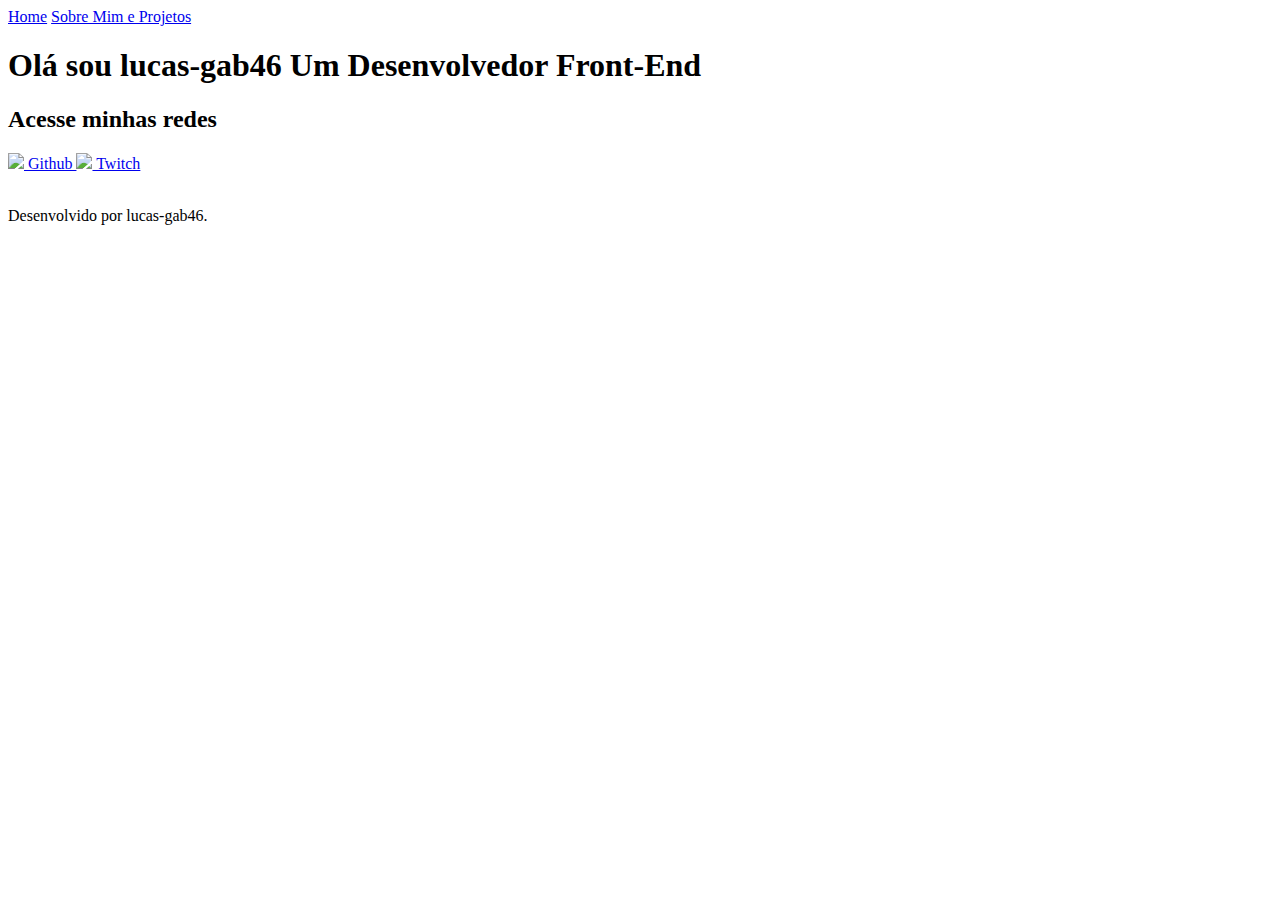
==== index.html @ cec13914 "Add files via upload" ====
<!DOCTYPE html>
<html lang="pt-br">

<head>
    <meta charset="UTF-8">
    <meta http-equiv="X-UA-Compatible" content="IE=edge">
    <meta name="viewport" content="width=device-width, initial-scale=1.0">
    <title> Meu Portifolio</title>
    <link rel="stylesheet" href="./styles/style.css">
</head>

<body>
    <header class="cabecalho">
        <nav class="cabecalho__menu">
            <a class="cabecalho__menu__link" href="index.html">Home</a>
            <a class="cabecalho__menu__link" href="about.html">Sobre Mim e Projetos</a>
        </nav>
    </header>
    <main class="apresentacao">
        <section class="apresentacao__conteudo">
            <h1 class="apresentacao__conteudo__titulo">Olá sou lucas-gab46 Um <strong 
            class="titulo-destaque">Desenvolvedor Front-End
            </strong></h1>
            <p class="apresentacao__conteudo__texto"></p>
            <div class="apresentacao__links">
                <h2 class="apresentacao__links__subtitulo">Acesse minhas redes</h2>
                <a class="apresentacao__links__navegacao" href="https://github.com/lucas-gab46"target="_blank">
                    <img src="assets\github.png">
                    Github
                </a>
                
                </a>
                <a class="apresentacao__links__navegacao" href="https://www.twitch.tv/rukasu46x"target="_blank">
                    <img src="assets\twitch.png">
                    Twitch
                </a>
                
                </a>
            </div>
        </section>
        <img class="apresentacao__imagem" src="assets\imagem github.PNG" alt="">
    </main>
    <footer class="rodape">
        <p>Desenvolvido por lucas-gab46.</p>
    </footer>
</body>

</html>
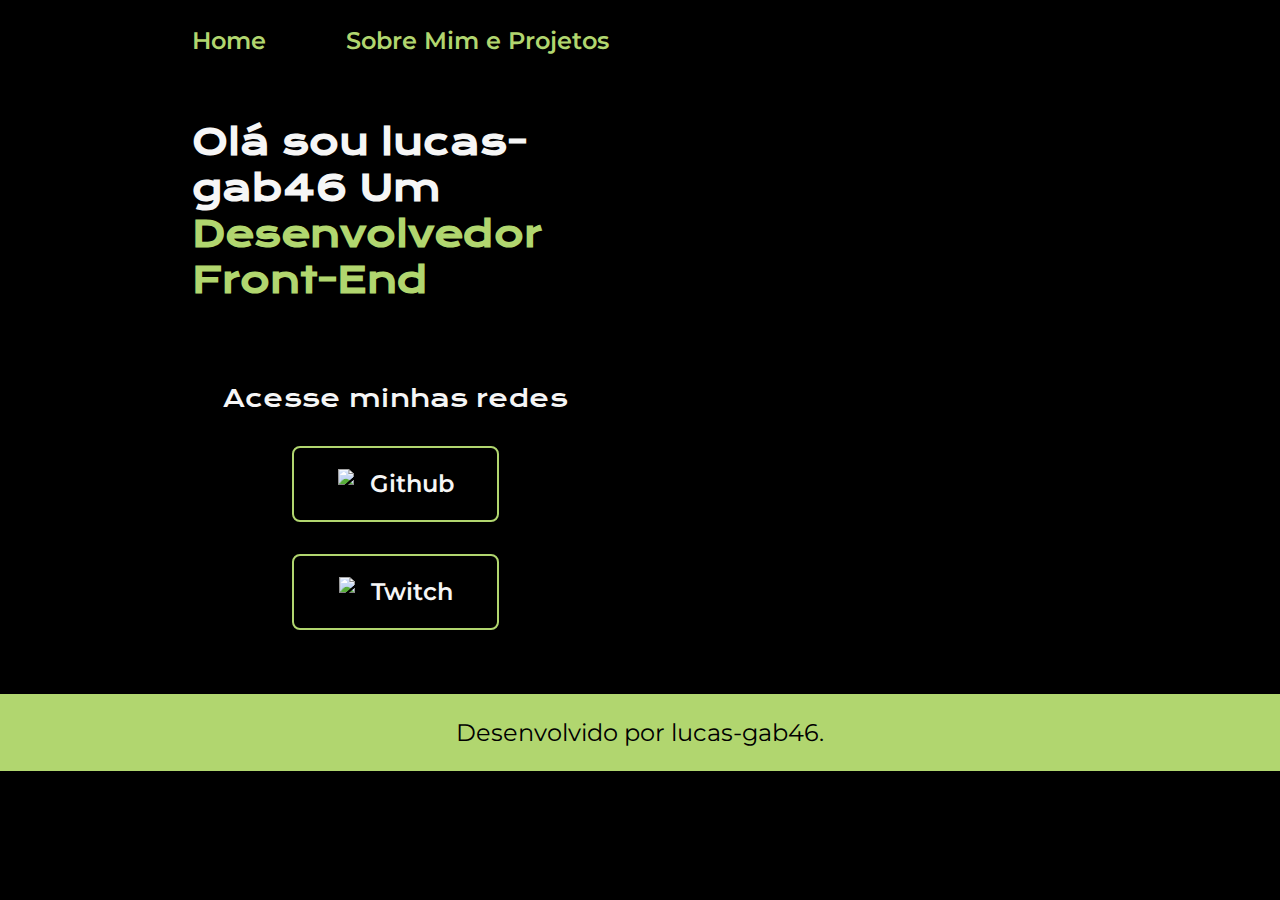
==== commit b4ffd186: "Update index.html" ====
--- a/index.html
+++ b/index.html
@@ -6,7 +6,7 @@
     <meta http-equiv="X-UA-Compatible" content="IE=edge">
     <meta name="viewport" content="width=device-width, initial-scale=1.0">
     <title> Meu Portifolio</title>
-    <link rel="stylesheet" href="./styles/style.css">
+    <link rel="stylesheet" href="style.css">
 </head>
 
 <body>
@@ -45,4 +45,4 @@
     </footer>
 </body>
 
-</html>+</html>
--- a/style.css
+++ b/style.css
@@ -0,0 +1,179 @@
+@import url('https://fonts.googleapis.com/css2?family=Krona+One&family=Montserrat:wght@400;600&display=swap');
+
+:root {
+    --cor-primaria: #000000;
+    --cor-secundaria: #F6F6F6;
+    --cor-terciaria: #b1d66f;
+    --cor-hover: #272727;
+
+    --fonte-primaria: 'Krona One', sans-serif;
+    --fonte-secundaria: 'Montserrat', sans-serif;
+}
+*{
+    margin: 0;
+    padding: 0;
+}
+
+body{
+    box-sizing: border-box;
+    background-color: var(--cor-primaria);
+    color: var(--cor-secundaria);
+}
+
+.cabecalho{
+    padding: 2% 0% 0% 15%;
+}
+.cabecalho__menu{
+    display: flex;
+    gap: 80px;
+}
+.cabecalho__menu__link{
+    font-family: var(--fonte-secundaria);
+    font-size: 1.5rem;
+    font-weight: 600;
+    color: var(--cor-terciaria);
+    text-decoration: none;
+}
+.apresentacao{
+    padding: 5% 15%;
+    display: flex;
+    align-items: center;
+    justify-content: space-between;
+    gap: 82px;
+}
+.apresentacao__conteudo{
+    width: 50%;
+    display: flex;
+    flex-direction: column;
+    gap: 40px;
+}
+
+.apresentacao__conteudo__titulo{
+    font-size: 2.25rem;
+    font-family: var(--fonte-primaria);
+}
+.titulo-destaque{
+    color: var(--cor-terciaria);
+}
+.apresentacao__conteudo__texto{
+    font-size: 1.5rem;
+    font-family: var(--fonte-secundaria);
+}
+
+.apresentacao__links{
+    display: flex;
+    flex-direction: column;
+    justify-content: space-between;
+    align-items: center;
+    gap: 32px;
+}
+.apresentacao__links__subtitulo{
+    font-family: var(--fonte-primaria);
+    font-weight: 400;
+    font-size: 1.5rem;
+}
+.apresentacao__links__navegacao{
+    display: flex;
+    justify-content: center;
+    gap: 16px;
+    border: 2px solid var(--cor-terciaria);
+    width: 50%;
+    text-align: center;
+    border-radius: 8px;
+    font-size: 1.5rem;
+    font-weight: 600;
+    padding: 21.5px 0;
+    text-decoration: none;
+    color: var(--cor-secundaria);
+    font-family: var(--fonte-secundaria);
+}
+.apresentacao__links__navegacao:hover{
+    background-color: var(--cor-hover);
+}
+.apresentacao__imagem{
+    width: 50%;
+}
+.rodape{
+    color: var(--cor-primaria);
+    background-color: var(--cor-terciaria);
+    padding: 24px;
+    text-align: center;
+    font-family: var(--fonte-secundaria);
+    font-size: 1.5rem;
+    font-weight: 400;
+}
+
+@media (max-width: 1200px) {
+    .cabecalho{
+         padding: 10%;  
+    }
+    .cabecalho__menu{
+        justify-content: center;
+    }
+    .apresentacao{
+        flex-direction: column-reverse;
+        padding: 5%;
+    }
+    .apresentacao__conteudo{
+        width: auto;
+    }
+}
+
+.linkdecodificador{
+        display: flex;
+        justify-content: center;
+        gap: 16px;
+        border: 2px solid var(--cor-terciaria);
+        width: 50%;
+        text-align: center;
+        border-radius: 8px;
+        font-size: 1.5rem;
+        font-weight: 600;
+        padding: 21.5px 0;
+        text-decoration: none;
+        color: var(--cor-secundaria);
+        font-family: var(--fonte-secundaria);
+    }
+    .apresentacao__links__navegacao:hover{
+        background-color: var(--cor-hover);
+    }
+
+    
+.linkhdchost{
+    display: flex;
+    justify-content: center;
+    gap: 16px;
+    border: 2px solid var(--cor-terciaria);
+    width: 50%;
+    text-align: center;
+    border-radius: 8px;
+    font-size: 1.5rem;
+    font-weight: 600;
+    padding: 21.5px 0;
+    text-decoration: none;
+    color: var(--cor-secundaria);
+    font-family: var(--fonte-secundaria);
+}
+.apresentacao__links__navegacao:hover{
+    background-color: var(--cor-hover);
+}
+
+.linklistadetarefas{
+    display: flex;
+    justify-content: center;
+    gap: 16px;
+    border: 2px solid var(--cor-terciaria);
+    width: 50%;
+    text-align: center;
+    border-radius: 8px;
+    font-size: 1.5rem;
+    font-weight: 600;
+    padding: 21.5px 0;
+    text-decoration: none;
+    color: var(--cor-secundaria);
+    font-family: var(--fonte-secundaria);
+}
+.apresentacao__links__navegacao:hover{
+    background-color: var(--cor-hover);
+}
+
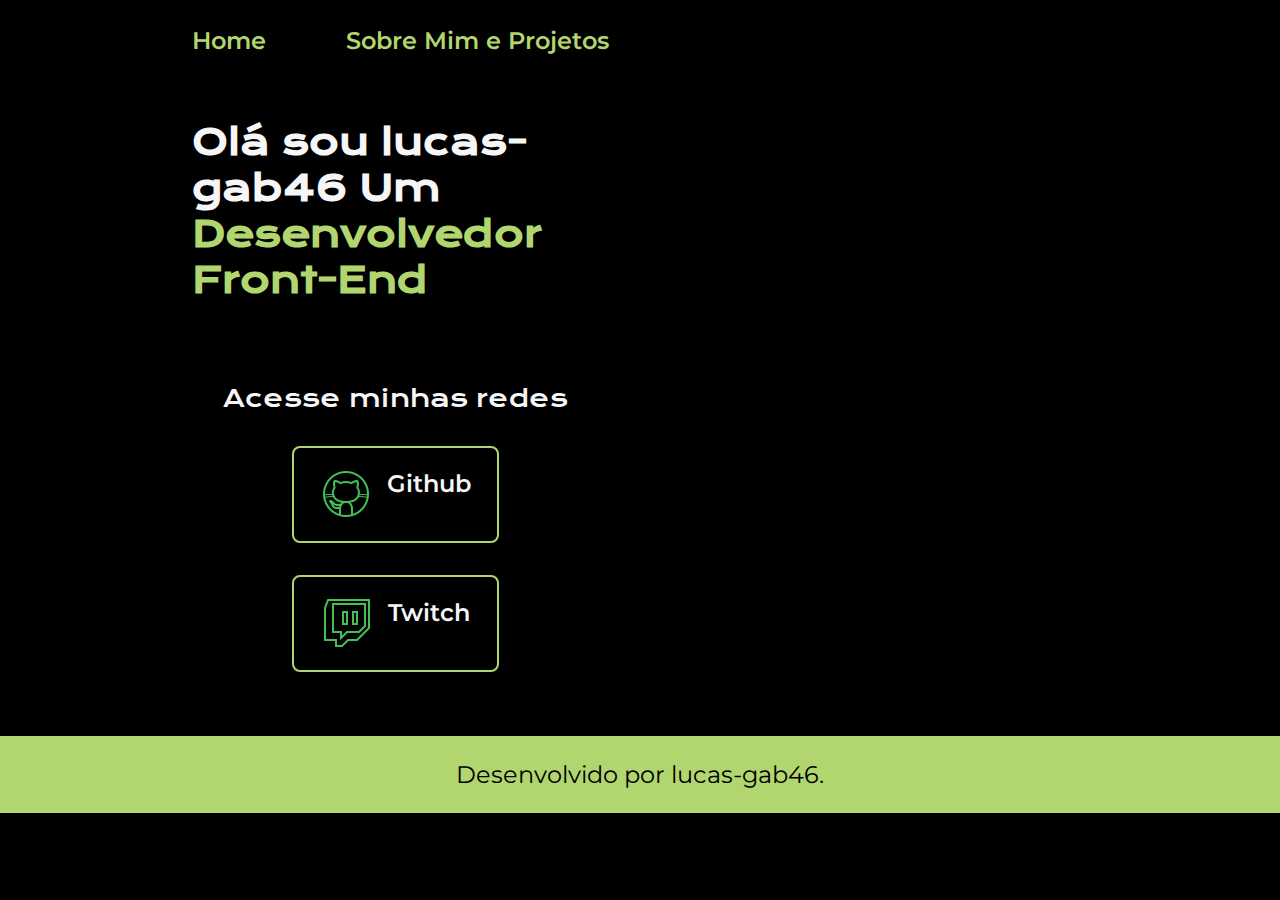
==== commit c333ac80: "Update index.html" ====
--- a/index.html
+++ b/index.html
@@ -25,13 +25,13 @@
             <div class="apresentacao__links">
                 <h2 class="apresentacao__links__subtitulo">Acesse minhas redes</h2>
                 <a class="apresentacao__links__navegacao" href="https://github.com/lucas-gab46"target="_blank">
-                    <img src="assets\github.png">
+                    <img src="github.png">
                     Github
                 </a>
                 
                 </a>
                 <a class="apresentacao__links__navegacao" href="https://www.twitch.tv/rukasu46x"target="_blank">
-                    <img src="assets\twitch.png">
+                    <img src="twitch.png">
                     Twitch
                 </a>
                 
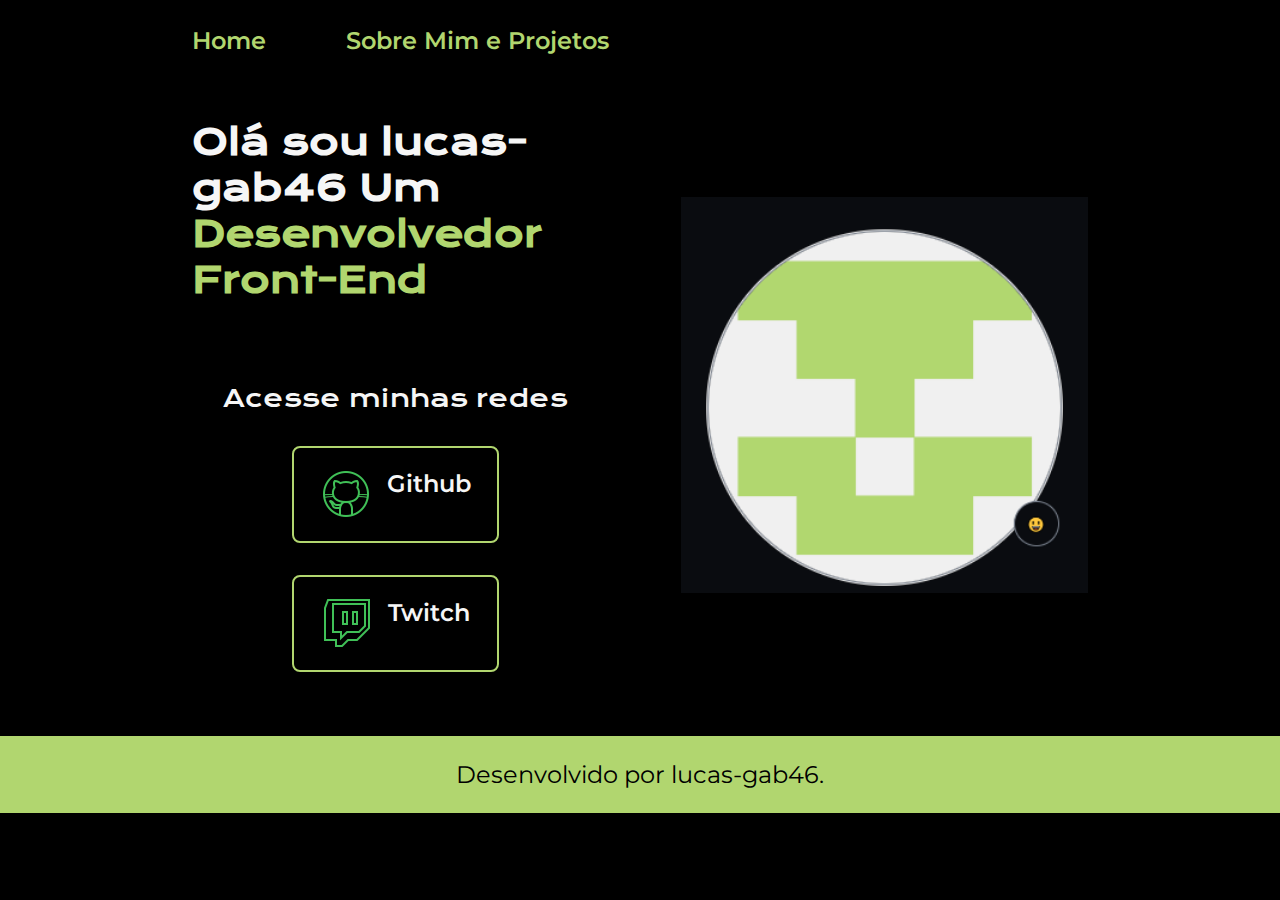
==== commit 8786aff2: "Update index.html" ====
--- a/index.html
+++ b/index.html
@@ -38,7 +38,7 @@
                 </a>
             </div>
         </section>
-        <img class="apresentacao__imagem" src="assets\imagem github.PNG" alt="">
+        <img class="apresentacao__imagem" src="imagem github.PNG" alt="">
     </main>
     <footer class="rodape">
         <p>Desenvolvido por lucas-gab46.</p>
